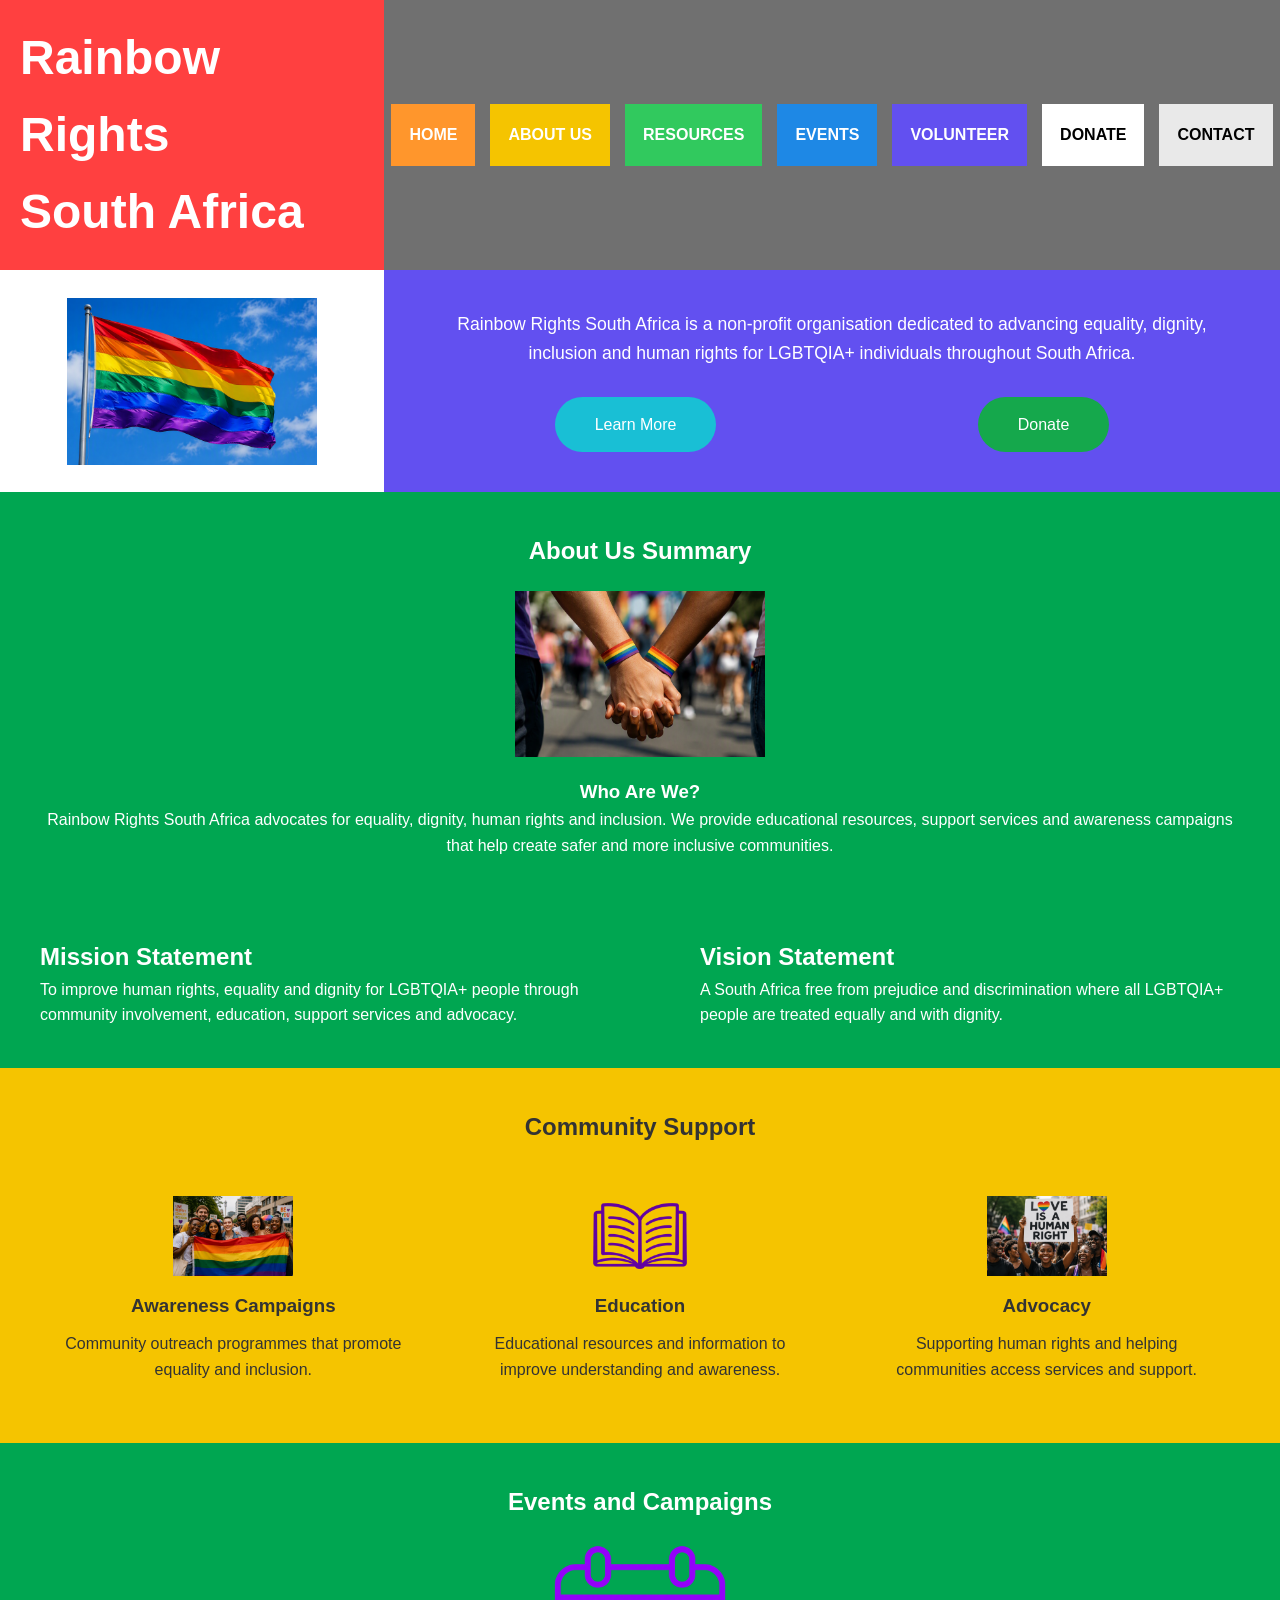
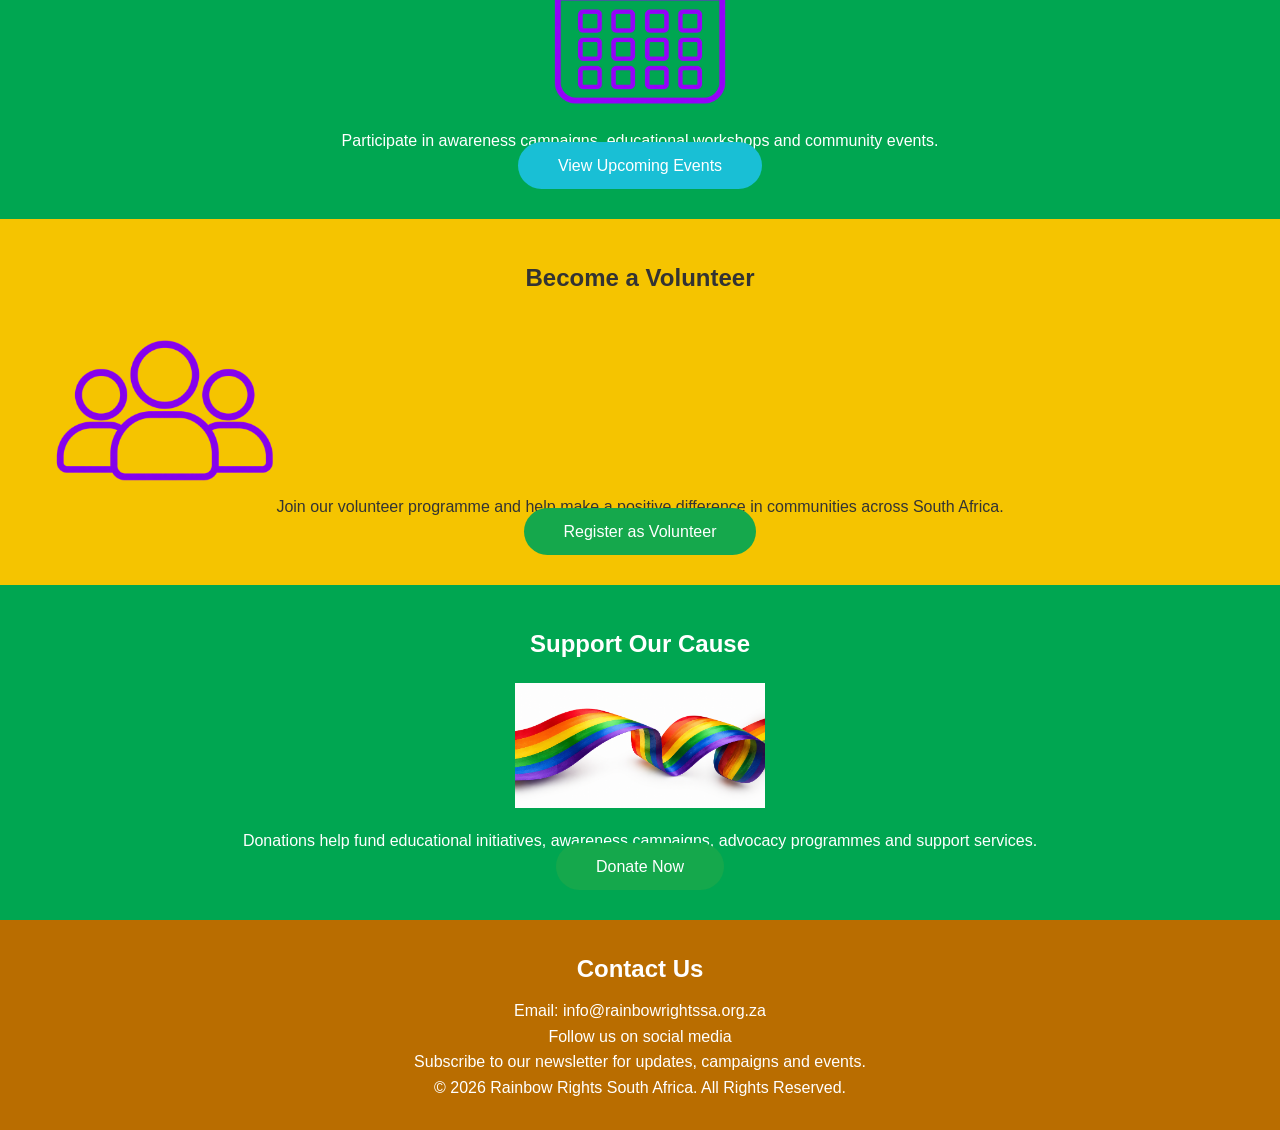
==== index.html @ 2164180f "Completed Part 2" ====
<!DOCTYPE html>
<html lang="en">

<head>

    <!-- Character Encoding -->
    <meta charset="UTF-8">

    <!-- Mobile Responsiveness -->
    <meta name="viewport" content="width=device-width, initial-scale=1.0">

    <!-- Page Title -->
    <title>Rainbow Rights South Africa</title>

    <!-- External CSS Stylesheet -->
    <link rel="stylesheet" href="css/style.css">

</head>

<body>

    <!-- =========================================
         HEADER SECTION
    ========================================== -->

    <header>

        <!-- Logo Area -->

        <div class="logo">

            <h1>
                Rainbow Rights<br>
                South Africa
            </h1>

        </div>

        <!-- Navigation Menu -->

        <nav>

            <a href="index.html">HOME</a>

            <a href="about.html">ABOUT US</a>

            <a href="resources.html">RESOURCES</a>

            <a href="events.html">EVENTS</a>

            <a href="volunteer.html">VOLUNTEER</a>

            <a href="donate.html">DONATE</a>

            <a href="contact.html">CONTACT</a>

        </nav>

    </header>

    <!-- =========================================
         HERO SECTION
    ========================================== -->

    <section class="hero">

        <div class="hero-image">

            <img src="images/hero-banner.jpg"
                alt="LGBTQIA+ Pride Banner">

        </div>

        <div class="hero-content">

           <p>
                Rainbow Rights South Africa is a non-profit
                organisation dedicated to advancing equality,
                dignity, inclusion and human rights for
                LGBTQIA+ individuals throughout South Africa.
            </p>

            <div class="buttons">

                <a href="about.html" class="btn-blue">
                    
                    Learn More
                </a>

                <a href="donate.html" class="btn-green">
                    
                    Donate
                </a>

            </div>

        </div>

    </section>

    <!-- =========================================
         ABOUT US SUMMARY SECTION
    ========================================== -->

    <section class="about-summary">

        <h2>About Us Summary</h2>

        <img src="images/equality.jpg" alt="Equality and Inclusion">

        <h3>Who Are We?</h3>

        <p>
            Rainbow Rights South Africa advocates for equality,
            dignity, human rights and inclusion. We provide
            educational resources, support services and
            awareness campaigns that help create safer and
            more inclusive communities.
        </p>

    </section>

    <!-- =========================================
         MISSION AND VISION SECTION
    ========================================== -->

    <section class="mission-vision">

        <div class="mission">

            <h2>Mission Statement</h2>

            <p>
                To improve human rights, equality and dignity
                for LGBTQIA+ people through community
                involvement, education, support services
                and advocacy.
            </p>

        </div>

        <div class="vision">

            <h2>Vision Statement</h2>

            <p>
                A South Africa free from prejudice and
                discrimination where all LGBTQIA+ people
                are treated equally and with dignity.
            </p>

        </div>

    </section>

    <!-- =========================================
         COMMUNITY SUPPORT SECTION
    ========================================== -->

    <section class="community">

        <h2>Community Support</h2>

        <div class="community-grid">

            <!-- Awareness Card -->

            <div class="card">

                <img src="images/community.jpg" alt="Community Outreach">

                <h3>Awareness Campaigns</h3>

                <p>
                    Community outreach programmes that
                    promote equality and inclusion.
                </p>

            </div>

            <!-- Education Card -->

            <div class="card">

                <img src="images/icon-education.jpg" alt="Education">

                <h3>Education</h3>

                <p>
                    Educational resources and information
                    to improve understanding and awareness.
                </p>

            </div>

            <!-- Advocacy Card -->

            <div class="card">

                <img src="images/advocacy.jpg" alt="Advocacy">

                <h3>Advocacy</h3>

                <p>
                    Supporting human rights and helping
                    communities access services and support.
                </p>

            </div>

        </div>

    </section>

    <!-- =========================================
         EVENTS SECTION
    ========================================== -->

    <section class="about-summary">

        <h2>Events and Campaigns</h2>

        <img src="images/icon-events.jpg" alt="Events Icon">

        <p>
            Participate in awareness campaigns,
            educational workshops and community events.
        </p>

        <a href="events.html" class="btn-blue">
            
            
            
            
            View Upcoming Events
        </a>

    </section>

    <!-- =========================================
         VOLUNTEER SECTION
    ========================================== -->

    <section class="community">

        <h2>Become a Volunteer</h2>

        <img src="images/icon-community.jpg" alt="Community Icon">

        <p>
            Join our volunteer programme and help make
            a positive difference in communities across
            South Africa.
        </p>

        <a href="volunteer.html" class="btn-green">
            
            
            
            Register as Volunteer
        </a>

    </section>

    <!-- =========================================
         DONATION SECTION
    ========================================== -->

    <section class="about-summary">

        <h2>Support Our Cause</h2>

        <img src="images/rainbow-ribbon.jpg" alt="Rainbow Ribbon">

        <p>
            Donations help fund educational initiatives,
            awareness campaigns, advocacy programmes and
            support services.
        </p>

        <a href="donate.html" class="btn-green">
           
           
            Donate Now
        </a>

    </section>

    <!-- =========================================
         FOOTER
    ========================================== -->

    <footer>

        <h2>Contact Us</h2>

        <p>Email: info@rainbowrightssa.org.za</p>

        <p>Follow us on social media</p>

        <p>
            Subscribe to our newsletter for updates,
            campaigns and events.
        </p>

        <p>
            &copy; 2026 Rainbow Rights South Africa.
            All Rights Reserved.
        </p>

    </footer>

</body>

</html>
---- css/style.css ----
/* =====================================================
   RAINBOW RIGHTS SOUTH AFRICA
   PART 2 - CSS STYLING AND RESPONSIVE DESIGN
===================================================== */


/* =====================================================
   RESET DEFAULT BROWSER SPACING
===================================================== */

*{
    margin:0;
    padding:0;
    box-sizing:border-box;
}


/* =====================================================
   BODY STYLING
===================================================== */

body{
    font-family:Arial, Helvetica, sans-serif;
    background-color:white;
    color:#333;
    line-height:1.6;
}


/* =====================================================
   UNIVERSAL IMAGE STYLING
===================================================== */

img{
    max-width:100%;
    height:auto;
    display:block;
}


/* =====================================================
   HEADER
===================================================== */

header{
    display:flex;
    width:100%;
}


/* =====================================================
   LOGO SECTION
===================================================== */

.logo{
    width:30%;
    background:#ff4040;
    color:white;
    padding:20px;
}

.logo h1{
    font-size:3rem;
    font-weight:bold;
}


/* =====================================================
   NAVIGATION BAR
===================================================== */

nav{
    width:70%;
    background:#707070;

    display:flex;
    justify-content:center;
    align-items:center;
    gap:15px;
}


/* =====================================================
   NAVIGATION LINKS
===================================================== */

nav a{
    text-decoration:none;
    color:white;
    font-weight:bold;
    padding:18px;
}


/* HOME */

nav a:nth-child(1){
    background:#ff962c;
}

/* ABOUT */

nav a:nth-child(2){
    background:#f5c400;
}

/* RESOURCES */

nav a:nth-child(3){
    background:#31c95e;
}

/* EVENTS */

nav a:nth-child(4){
    background:#1e88e5;
}

/* VOLUNTEER */

nav a:nth-child(5){
    background:#6250f0;
}

/* DONATE */

nav a:nth-child(6){
    background:white;
    color:black;
}

/* CONTACT */

nav a:nth-child(7){
    background:#e9e9e9;
    color:black;
}


/* =====================================================
   NAVIGATION HOVER EFFECT
===================================================== */

nav a:hover{
    transform:scale(1.05);
    transition:0.3s;
}


/* =====================================================
   HERO SECTION
===================================================== */

.hero{
    display:flex;
    align-items:center;
}


/* =====================================================
   HERO IMAGE
===================================================== */

.hero-image{
    width:30%;
    text-align:center;
}

.hero-image img{
    width:250px;
    max-width:100%;
    height:auto;
    margin:auto;
}


/* =====================================================
   HERO CONTENT
===================================================== */

.hero-content{
    width:70%;
    background:#6250f0;
    color:white;
    text-align:center;
    padding:40px;
}

.hero-content h2{
    margin-bottom:20px;
    font-size:2rem;
}

.hero-content p{
    font-size:1.1rem;
}


/* =====================================================
   BUTTON CONTAINER
===================================================== */

.buttons{
    display:flex;
    justify-content:space-around;
    margin-top:30px;
}


/* =====================================================
   BUTTONS
===================================================== */

.btn-blue{
    background:#19bfd5;
    color:white;
    text-decoration:none;
    padding:15px 40px;
    border-radius:30px;
}

.btn-green{
    background:#15a84c;
    color:white;
    text-decoration:none;
    padding:15px 40px;
    border-radius:30px;
}


/* =====================================================
   BUTTON HOVER EFFECT
===================================================== */

.btn-blue:hover,
.btn-green:hover{
    opacity:0.8;
}


/* =====================================================
   ABOUT SUMMARY SECTION
===================================================== */

.about-summary{
    background:#00a651;
    color:white;
    text-align:center;
    padding:40px;
}

.about-summary h2{
    margin-bottom:20px;
}

.about-summary img{
    width:250px;
    max-width:100%;
    margin:20px auto;
}


/* =====================================================
   MISSION AND VISION
===================================================== */

.mission-vision{
    background:#00a651;
    color:white;

    display:flex;
    justify-content:space-between;

    padding:40px;
}

.mission,
.vision{
    width:45%;
}


/* =====================================================
   COMMUNITY SECTION
===================================================== */

.community{
    background:#f5c400;
    text-align:center;
    padding:40px;
}

.community h2{
    margin-bottom:30px;
}


/* =====================================================
   COMMUNITY GRID
===================================================== */

.community-grid{
    display:grid;
    grid-template-columns:repeat(3,1fr);
    gap:20px;
}


/* =====================================================
   COMMUNITY CARDS
===================================================== */

.card{
    padding:20px;
}

.card img{
    width:120px;
    max-width:100%;
    height:auto;
    margin:auto;
    margin-bottom:15px;
}

.card h3{
    margin-bottom:10px;
}


/* =====================================================
   FORMS
===================================================== */

form{
    max-width:600px;
    margin:auto;
}

label{
    font-weight:bold;
}

input,
textarea{
    width:100%;
    padding:10px;
    margin-bottom:15px;
}


/* =====================================================
   BUTTON STYLING
===================================================== */

button{
    background:#00a651;
    color:white;
    border:none;
    padding:12px 25px;
    cursor:pointer;
}

button:hover{
    background:#1e88e5;
}


/* =====================================================
   SPECIAL IMAGES
   ABOUT IMAGE
   EVENTS ICON
   VOLUNTEER ICON
   DONATION RIBBON
===================================================== */

.about-summary img,
.community img,
.hero-image img{
    max-width:250px;
    height:auto;
}


/* =====================================================
   FOOTER
===================================================== */

footer{
    background:#b96d00;
    color:white;
    text-align:center;
    padding:30px;
}

footer h2{
    margin-bottom:10px;
}


/* =====================================================
   TABLET RESPONSIVE DESIGN
===================================================== */

@media screen and (max-width:768px){

    header{
        flex-direction:column;
    }

    .logo{
        width:100%;
        text-align:center;
    }

    nav{
        width:100%;
        flex-wrap:wrap;
        padding:10px;
    }

    .hero{
        flex-direction:column;
    }

    .hero-image{
        width:100%;
    }

    .hero-content{
        width:100%;
    }

        .mission-vision{
            flex-direction:column;
        }
    
    }
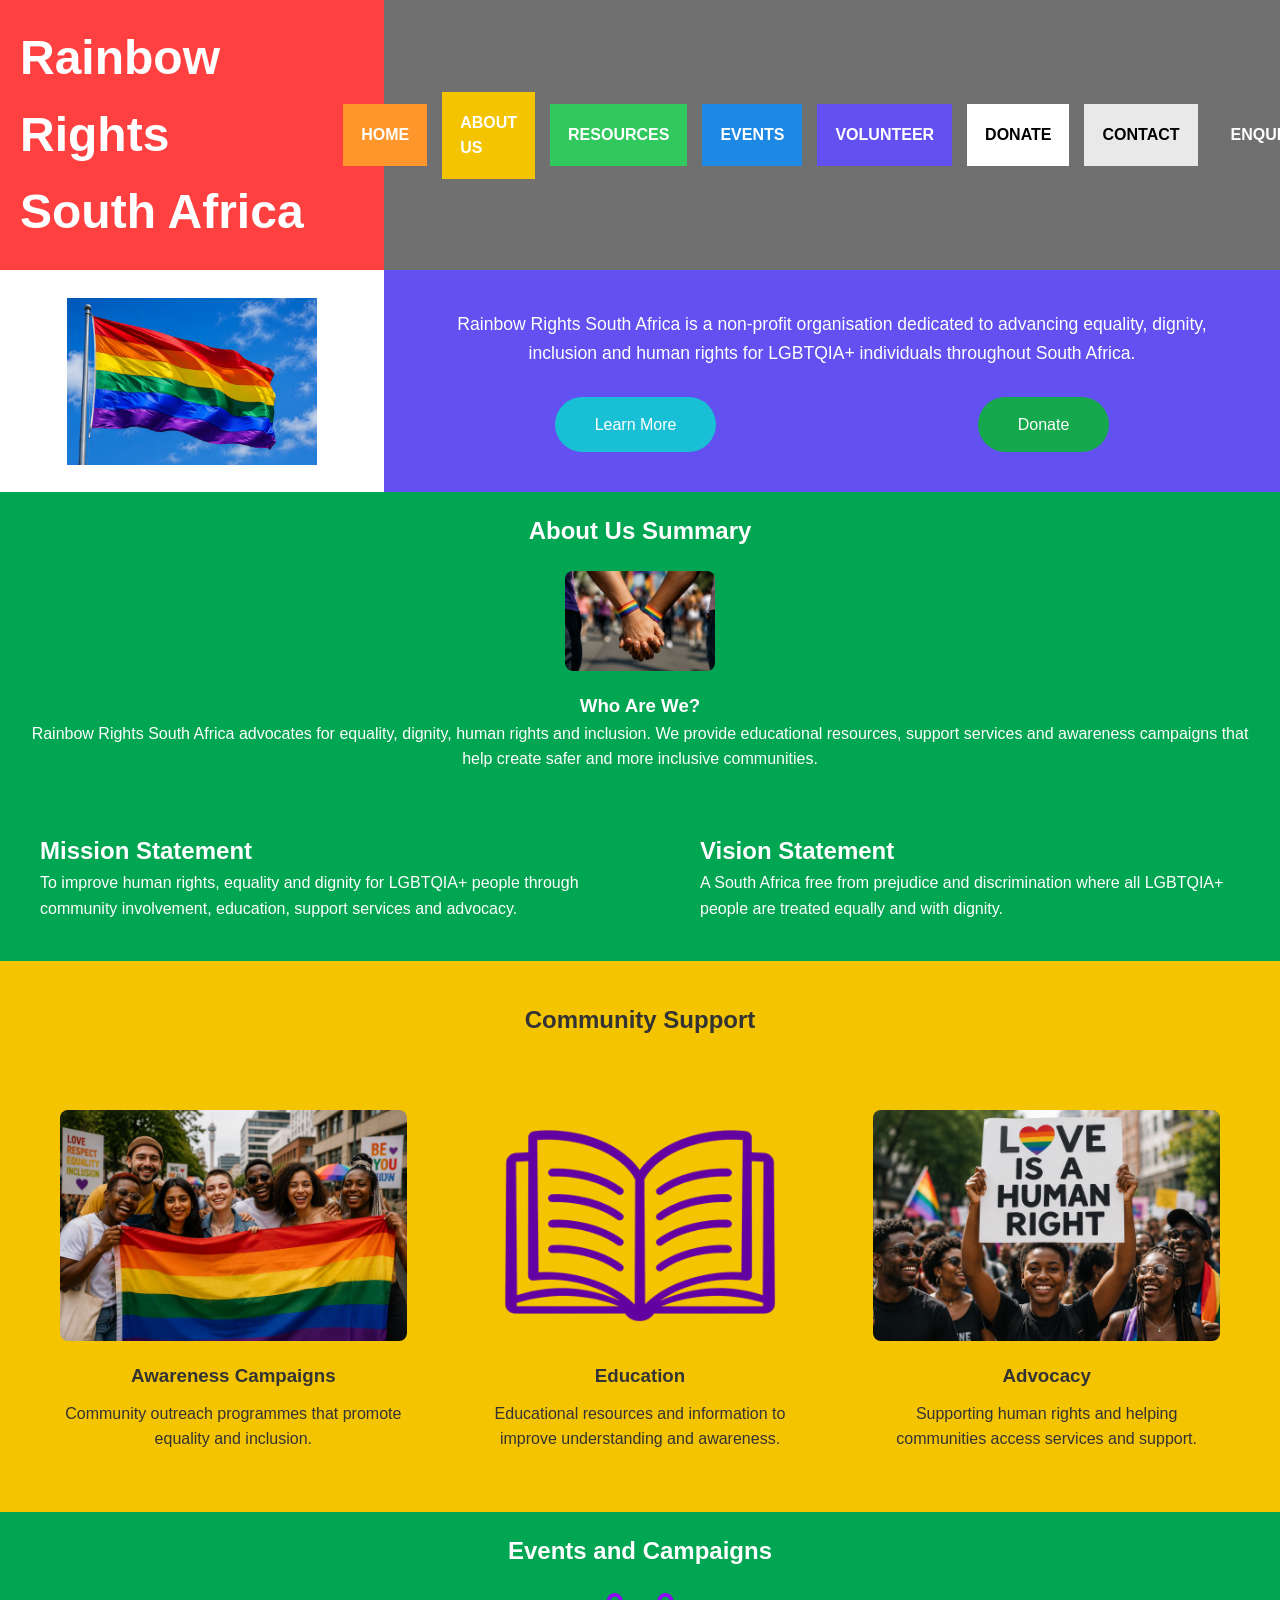
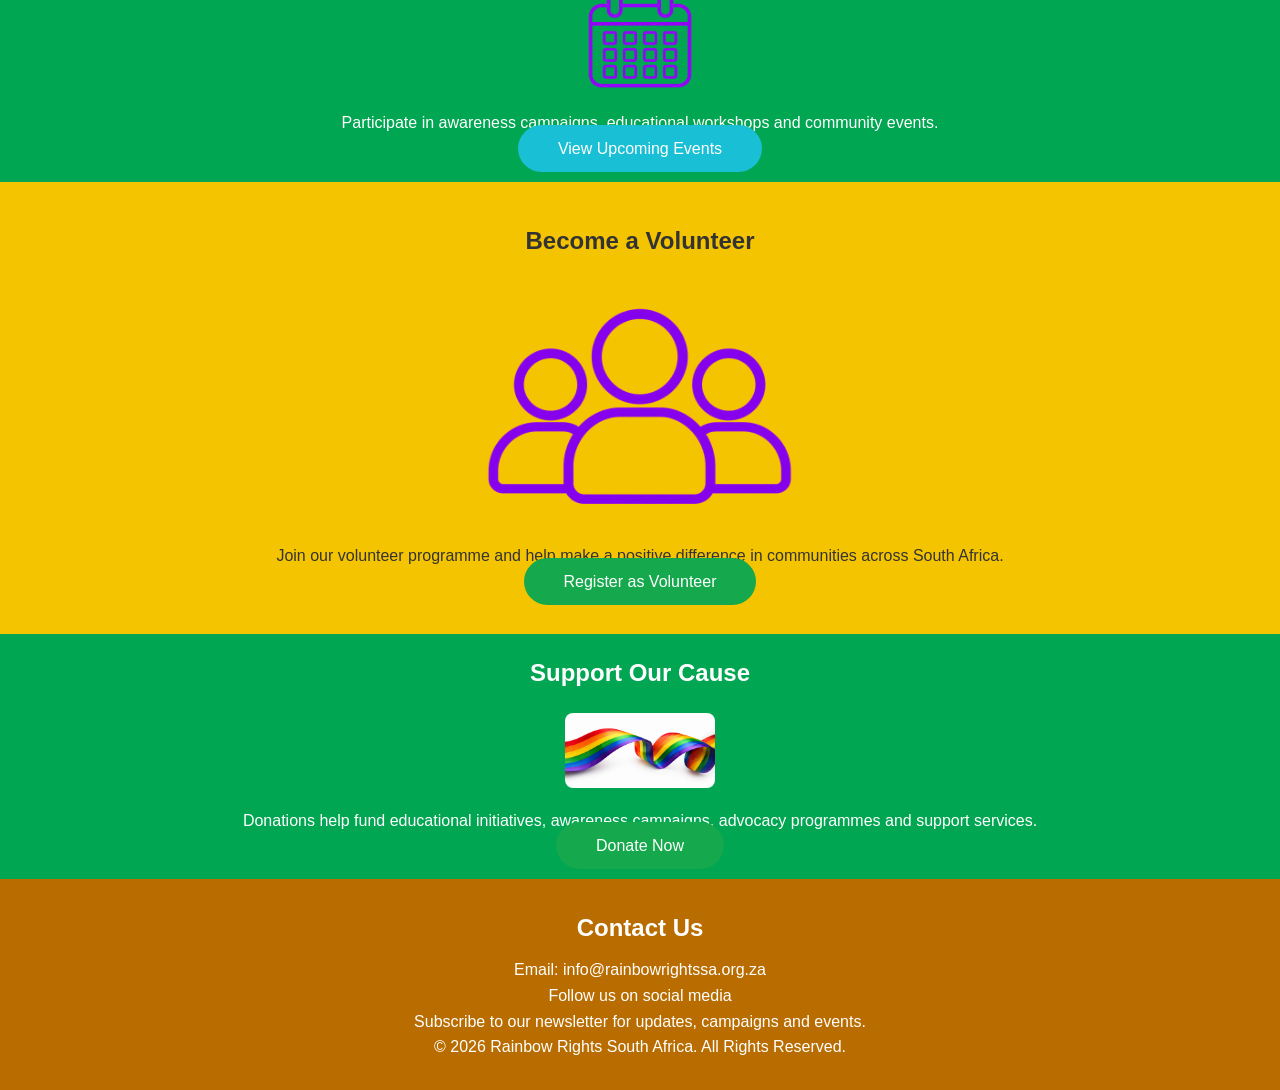
==== commit 6a9b49ea: "Functionality" ====
--- a/index.html
+++ b/index.html
@@ -53,6 +53,8 @@
             <a href="donate.html">DONATE</a>
 
             <a href="contact.html">CONTACT</a>
+
+            <a href="enquiry.html">ENQUIRY</a>
 
         </nav>
 
@@ -309,7 +311,7 @@
         </p>
 
     </footer>
-
+    <script src="script.js"></script>
 </body>
 
 </html>
--- a/css/style.css
+++ b/css/style.css
@@ -434,4 +434,315 @@
             flex-direction:column;
         }
     
-    }+    }
+    /* =================================
+       SEARCH SECTION
+    ================================= */
+
+    .search-section {
+        text-align: center;
+        margin: 30px 0;
+    }
+
+    /* Search text box */
+    #searchInput {
+        width: 60%;
+        max-width: 500px;
+        padding: 12px;
+        border: 2px solid #00b050;
+        border-radius: 5px;
+        font-size: 16px;
+    }
+
+    /* Search box focus effect */
+    #searchInput:focus {
+        outline: none;
+        border-color: #ff9800;
+    }
+/* =========================================
+   PART 3 - EDUCATIONAL ARTICLES SECTION
+========================================= */
+
+.about-summary {
+    text-align: center;
+    padding: 20px;
+}
+
+.about-summary img {
+    display: block;
+    margin: 20px auto;
+    max-width: 150px;
+    width: 100%;
+    height: auto;
+    border-radius: 8px;
+}
+
+/* =========================================
+   PART 3 - COUNSELLING SECTION
+========================================= */
+
+.community {
+    text-align: center;
+}
+
+.community img {
+    display: block;
+    margin: 20px auto;
+    max-width: 350px;
+    width: 100%;
+    height: auto;
+    border-radius: 8px;
+}
+
+/* =========================================
+   PART 3 - SEARCH FUNCTIONALITY
+========================================= */
+
+.search-section {
+    text-align: center;
+    margin: 30px auto;
+}
+
+#searchInput {
+    width: 60%;
+    max-width: 500px;
+    padding: 12px;
+    font-size: 16px;
+    border: 2px solid #00b050;
+    border-radius: 5px;
+}
+
+#searchInput:focus {
+    outline: none;
+    border-color: #ff9800;
+}
+
+/* =========================================
+   PART 3 - FAQ ACCORDION
+========================================= */
+
+.faq-section {
+    max-width: 900px;
+    margin: 50px auto;
+    padding: 20px;
+}
+
+.faq-section h2 {
+    text-align: center;
+    margin-bottom: 25px;
+}
+
+.faq-item {
+    margin-bottom: 10px;
+}
+
+.faq-btn {
+    width: 100%;
+    padding: 15px;
+    background-color: #00b050;
+    color: white;
+    border: none;
+    cursor: pointer;
+    font-size: 16px;
+    font-weight: bold;
+    border-radius: 5px;
+    text-align: left;
+}
+
+.faq-btn:hover {
+    background-color: #008f40;
+}
+
+.faq-content {
+    display: none;
+    background-color: #f5f5f5;
+    padding: 15px;
+    border-radius: 5px;
+    margin-top: 5px;
+    text-align: left;
+}
+
+.faq-content.active {
+    display: block;
+}
+
+/* =========================================
+   RESOURCE CARD HOVER EFFECT
+========================================= */
+
+.resource-card {
+    transition: transform 0.3s ease;
+}
+
+.resource-card:hover {
+    transform: scale(1.05);
+}
+
+/* =========================================
+   BUTTON HOVER EFFECTS
+========================================= */
+
+button {
+    transition: all 0.3s ease;
+}
+
+button:hover {
+    opacity: 0.9;
+}
+
+/* =========================================
+   MOBILE RESPONSIVE DESIGN
+========================================= */
+
+@media screen and (max-width: 768px) {
+
+    #searchInput {
+        width: 90%;
+    }
+
+    .community img {
+        max-width: 100%;
+    }
+
+    .about-summary img {
+        max-width: 120px;
+    }
+
+    .faq-section {
+        width: 95%;
+    }
+}
+/* =========================================
+   LIGHTBOX GALLERY
+========================================= */
+
+.gallery-section {
+    text-align: center;
+    padding: 40px;
+}
+
+.gallery {
+    display: flex;
+    flex-wrap: wrap;
+    justify-content: center;
+    gap: 15px;
+}
+
+.gallery img {
+    width: 250px;
+    height: 180px;
+    object-fit: cover;
+    cursor: pointer;
+    border-radius: 8px;
+    transition: 0.3s;
+}
+
+.gallery img:hover {
+    transform: scale(1.05);
+}
+
+#lightbox {
+    display: none;
+    position: fixed;
+    top: 0;
+    left: 0;
+    width: 100%;
+    height: 100%;
+    background: rgba(0,0,0,0.9);
+    justify-content: center;
+    align-items: center;
+}
+
+#lightbox img {
+    max-width: 90%;
+    max-height: 90%;
+}
+/* =========================================
+   INTERACTIVE MAP
+========================================= */
+
+.map-section {
+    text-align: center;
+    padding: 40px 20px;
+}
+
+#map {
+    height: 400px;
+    width: 90%;
+    max-width: 900px;
+    margin: 20px auto;
+    border-radius: 8px;
+}
+/* =========================================
+   ENQUIRY PAGE
+========================================= */
+
+.enquiry-page {
+    background-color: #f2c200;
+}
+
+.enquiry-hero {
+    background: #2962ff;
+    color: white;
+    text-align: center;
+    padding: 60px 20px;
+    width: 100%;
+}
+
+.enquiry-hero h2 {
+    font-size: 40px;
+    margin-bottom: 20px;
+}
+
+.enquiry-hero p {
+    font-size: 20px;
+}
+
+.form-section {
+    background-color: #f2c200;
+    padding: 50px 20px;
+    text-align: center;
+}
+
+.form-section form {
+    max-width: 700px;
+    margin: 0 auto;
+    display: flex;
+    flex-direction: column;
+}
+
+.form-section label {
+    text-align: left;
+    margin-top: 15px;
+    margin-bottom: 5px;
+    font-weight: bold;
+}
+
+.form-section input,
+.form-section select,
+.form-section textarea {
+    padding: 12px;
+    border: 1px solid #ccc;
+    border-radius: 5px;
+}
+
+.form-section button {
+    margin-top: 20px;
+    background-color: #00b050;
+    color: white;
+    border: none;
+    padding: 15px;
+    border-radius: 5px;
+    cursor: pointer;
+}
+
+.form-section button:hover {
+    background-color: #00883e;
+}
+
+#formResponse {
+    margin-top: 20px;
+    font-weight: bold;
+    color: green;
+}
+
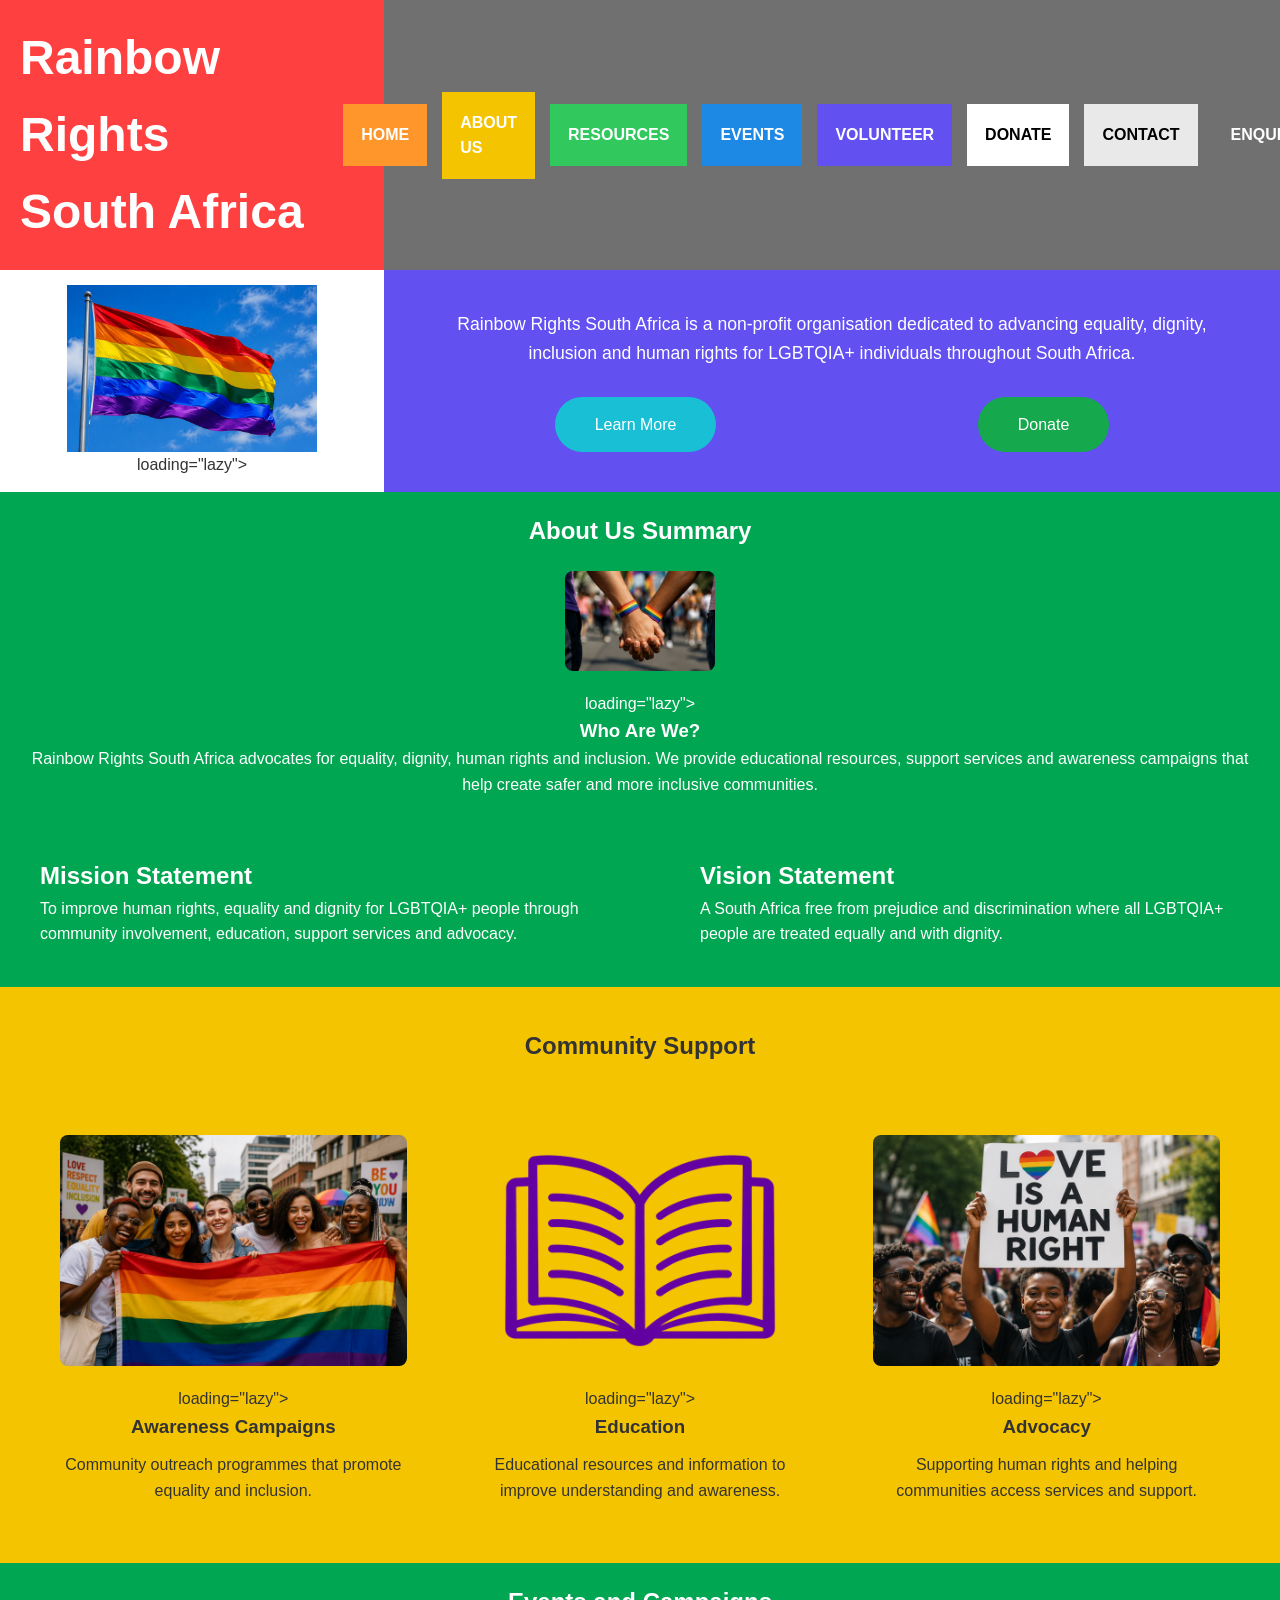
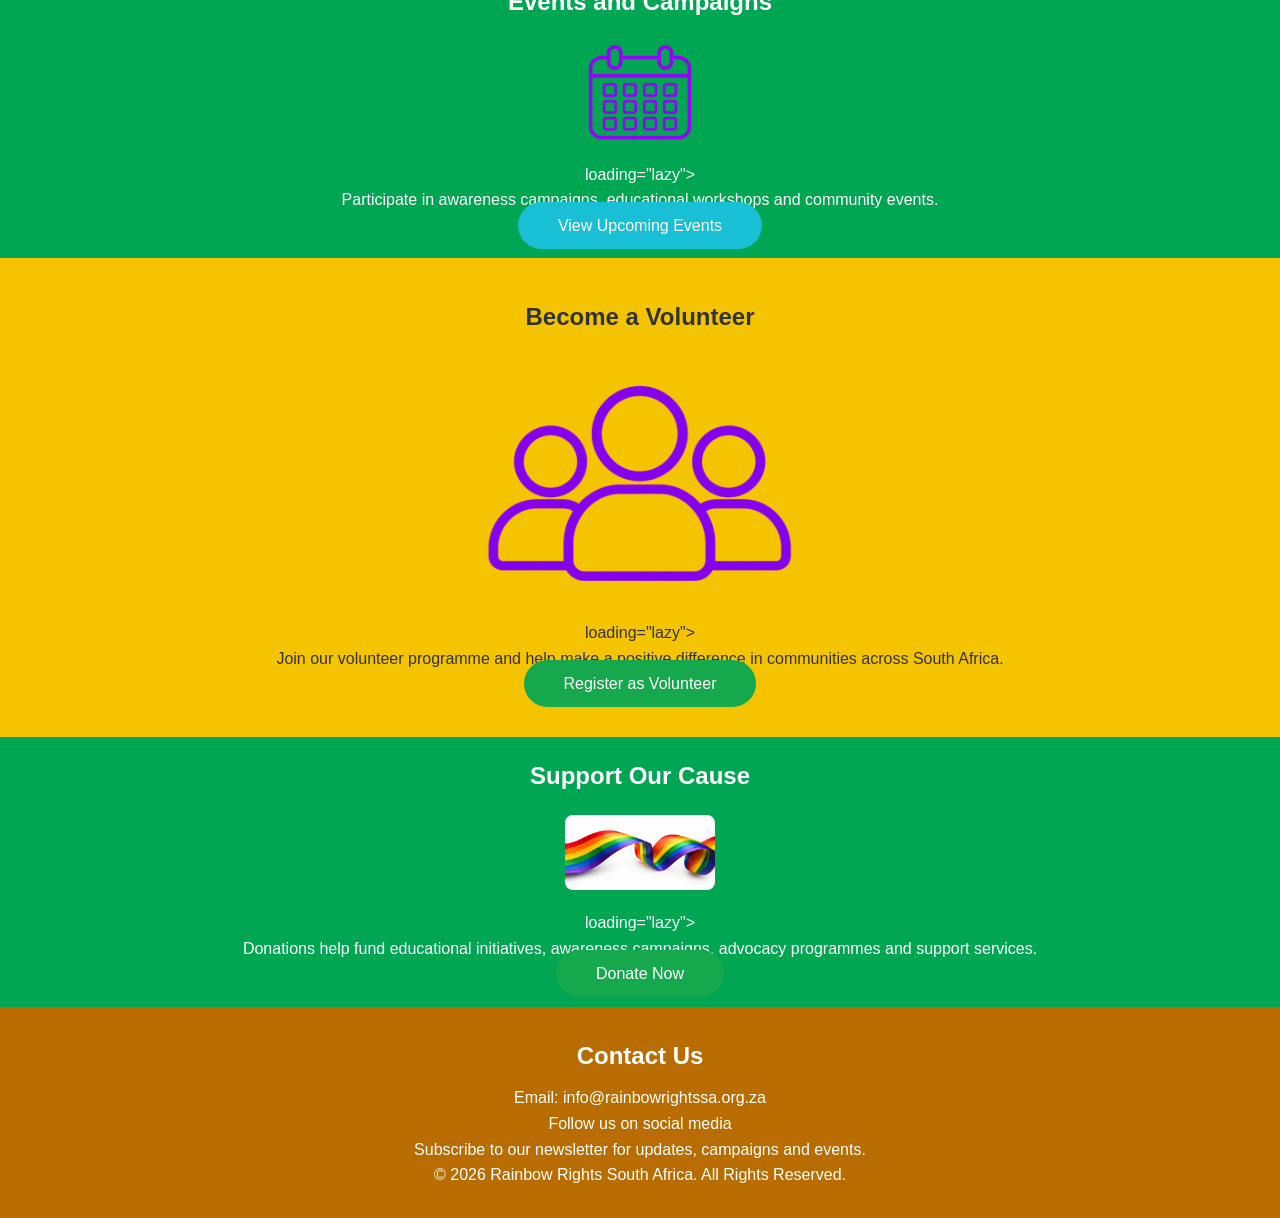
==== commit 25aa6cfc: "Lazy Loading to Images" ====
--- a/index.html
+++ b/index.html
@@ -8,6 +8,12 @@
 
     <!-- Mobile Responsiveness -->
     <meta name="viewport" content="width=device-width, initial-scale=1.0">
+    <meta name="description"
+          content="Rainbow Rights South Africa promotes equality, inclusion, advocacy and support services for LGBTQIA+ communities.">
+
+    <meta name="keywords"
+          content="LGBTQIA+, equality, inclusion, advocacy, human rights, South Africa">
+
 
     <!-- Page Title -->
     <title>Rainbow Rights South Africa</title>
@@ -70,6 +76,7 @@
 
             <img src="images/hero-banner.jpg"
                 alt="LGBTQIA+ Pride Banner">
+            loading="lazy">
 
         </div>
 
@@ -109,6 +116,7 @@
         <h2>About Us Summary</h2>
 
         <img src="images/equality.jpg" alt="Equality and Inclusion">
+        loading="lazy">
 
         <h3>Who Are We?</h3>
 
@@ -170,6 +178,7 @@
             <div class="card">
 
                 <img src="images/community.jpg" alt="Community Outreach">
+                loading="lazy">
 
                 <h3>Awareness Campaigns</h3>
 
@@ -185,6 +194,7 @@
             <div class="card">
 
                 <img src="images/icon-education.jpg" alt="Education">
+                loading="lazy">
 
                 <h3>Education</h3>
 
@@ -200,6 +210,7 @@
             <div class="card">
 
                 <img src="images/advocacy.jpg" alt="Advocacy">
+                loading="lazy">
 
                 <h3>Advocacy</h3>
 
@@ -223,6 +234,7 @@
         <h2>Events and Campaigns</h2>
 
         <img src="images/icon-events.jpg" alt="Events Icon">
+        loading="lazy">
 
         <p>
             Participate in awareness campaigns,
@@ -248,6 +260,7 @@
         <h2>Become a Volunteer</h2>
 
         <img src="images/icon-community.jpg" alt="Community Icon">
+        loading="lazy">
 
         <p>
             Join our volunteer programme and help make
@@ -273,6 +286,7 @@
         <h2>Support Our Cause</h2>
 
         <img src="images/rainbow-ribbon.jpg" alt="Rainbow Ribbon">
+        loading="lazy">
 
         <p>
             Donations help fund educational initiatives,
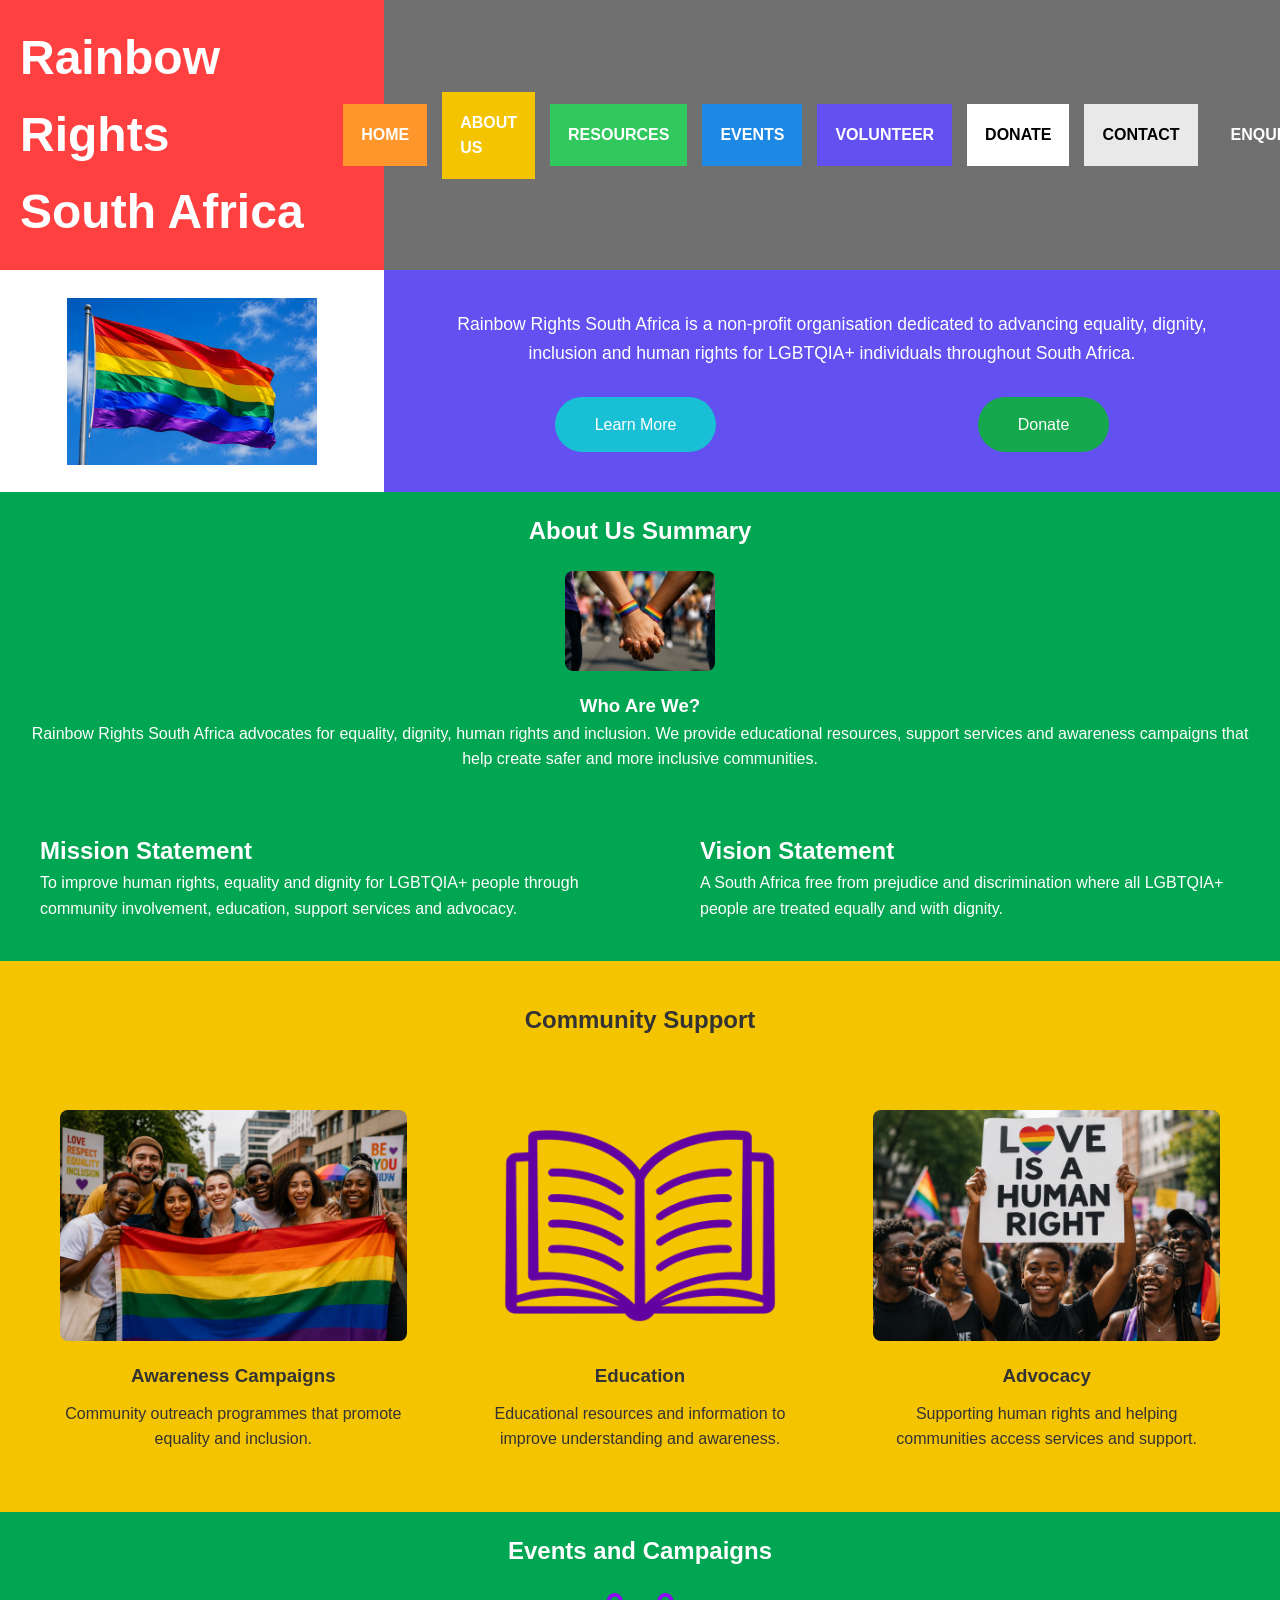
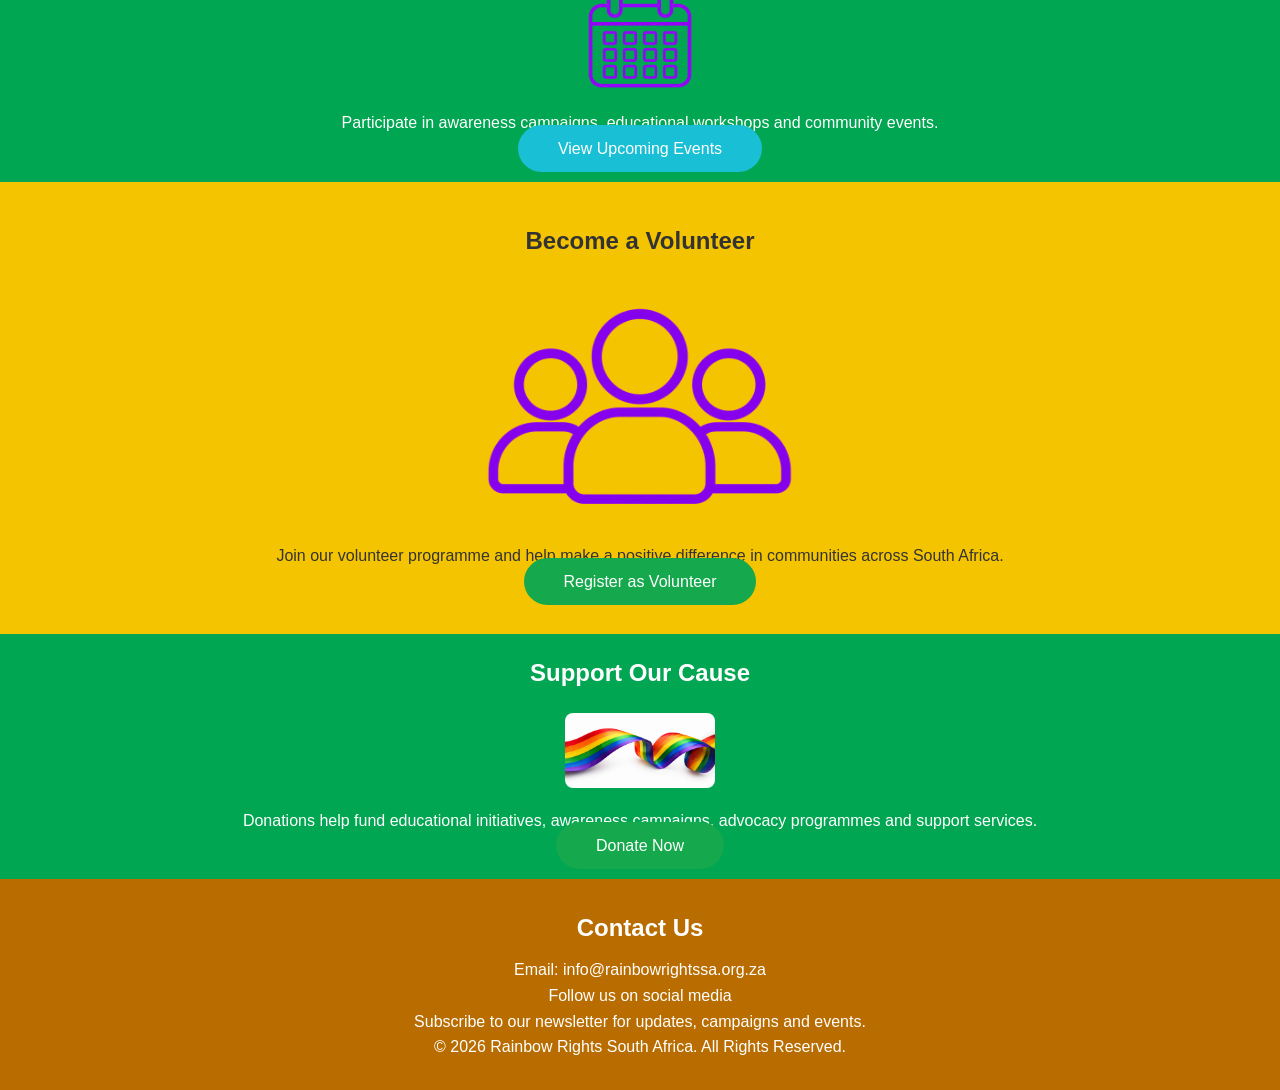
==== commit eb960589: "Lazy Loading to Images" ====
--- a/index.html
+++ b/index.html
@@ -76,7 +76,6 @@
 
             <img src="images/hero-banner.jpg"
                 alt="LGBTQIA+ Pride Banner">
-            loading="lazy">
 
         </div>
 
@@ -116,7 +115,6 @@
         <h2>About Us Summary</h2>
 
         <img src="images/equality.jpg" alt="Equality and Inclusion">
-        loading="lazy">
 
         <h3>Who Are We?</h3>
 
@@ -178,7 +176,6 @@
             <div class="card">
 
                 <img src="images/community.jpg" alt="Community Outreach">
-                loading="lazy">
 
                 <h3>Awareness Campaigns</h3>
 
@@ -194,7 +191,6 @@
             <div class="card">
 
                 <img src="images/icon-education.jpg" alt="Education">
-                loading="lazy">
 
                 <h3>Education</h3>
 
@@ -210,7 +206,6 @@
             <div class="card">
 
                 <img src="images/advocacy.jpg" alt="Advocacy">
-                loading="lazy">
 
                 <h3>Advocacy</h3>
 
@@ -234,7 +229,6 @@
         <h2>Events and Campaigns</h2>
 
         <img src="images/icon-events.jpg" alt="Events Icon">
-        loading="lazy">
 
         <p>
             Participate in awareness campaigns,
@@ -260,7 +254,6 @@
         <h2>Become a Volunteer</h2>
 
         <img src="images/icon-community.jpg" alt="Community Icon">
-        loading="lazy">
 
         <p>
             Join our volunteer programme and help make
@@ -286,7 +279,6 @@
         <h2>Support Our Cause</h2>
 
         <img src="images/rainbow-ribbon.jpg" alt="Rainbow Ribbon">
-        loading="lazy">
 
         <p>
             Donations help fund educational initiatives,
